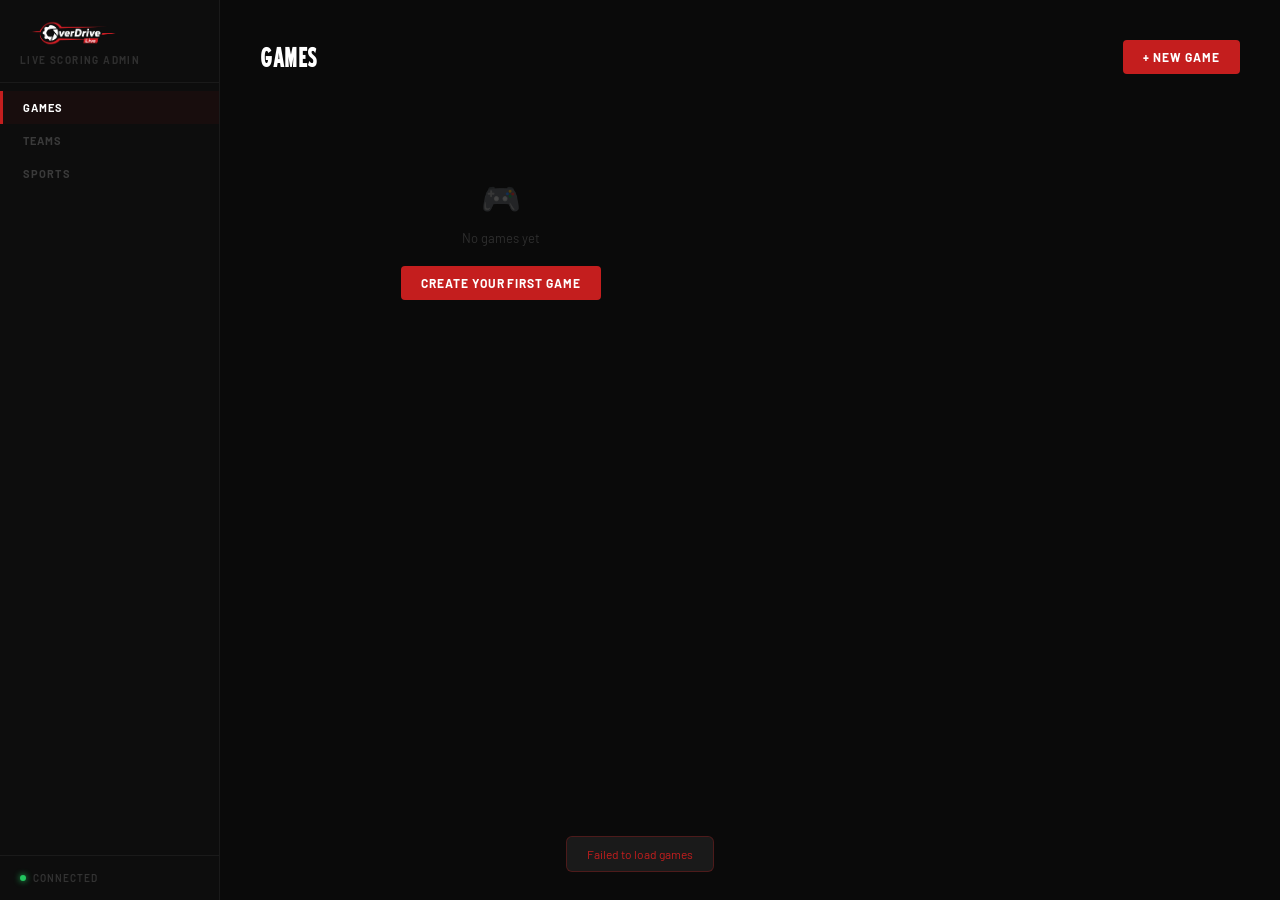
==== admin/index.html @ 99b03286 "Add files via upload" ====
<!DOCTYPE html>
<html lang="en">
<head>
  <meta charset="UTF-8">
  <meta name="viewport" content="width=device-width, initial-scale=1">
  <title>Live Scoring — OverDrive Live Admin</title>
  <meta name="robots" content="noindex, nofollow">

  <link rel="icon" type="image/png" href="/assets/logo-icon.png">
  <link rel="preload" href="/fonts/blue_highway_cd.ttf" as="font" type="font/ttf" crossorigin>
  <link rel="preconnect" href="https://fonts.googleapis.com">
  <link rel="preconnect" href="https://fonts.gstatic.com" crossorigin>
  <link href="https://fonts.googleapis.com/css2?family=Barlow:wght@300;400;500;600;700&family=JetBrains+Mono:wght@400;500&display=swap" rel="stylesheet">

  <style>
    @font-face {
      font-family: 'Blue Highway';
      src: url('/fonts/blue_highway_cd.ttf') format('truetype');
      font-weight: normal; font-style: normal; font-display: swap;
    }

    /* CSS vars used by inline JS-generated HTML */
    :root { --muted: #444; --border: #1a1a1a; }

    *, *::before, *::after { box-sizing: border-box; margin: 0; padding: 0; }
    html, body { height: 100%; }
    body { background: #0A0A0A; color: #fff; font-family: Barlow, sans-serif; min-height: 100vh; }

    /* ── Layout ── */
    .app { display: flex; min-height: 100vh; }

    .sidebar {
      width: 220px; background: #0D0D0D; border-right: 1px solid #1a1a1a;
      display: flex; flex-direction: column; flex-shrink: 0;
      position: fixed; top: 0; left: 0; bottom: 0;
    }

    .sidebar-logo {
      padding: 20px 20px 16px;
      border-bottom: 1px solid #1a1a1a;
    }

    .sidebar-logo img { height: 26px; display: block; margin-bottom: 8px; }

    .logo-sub {
      font-size: 10px; font-weight: 700; letter-spacing: 0.14em;
      text-transform: uppercase; color: #2e2e2e;
    }

    .sidebar-nav { padding: 8px 0; flex: 1; }

    .nav-item {
      display: flex; align-items: center; gap: 10px;
      padding: 10px 20px; cursor: pointer;
      font-size: 11px; font-weight: 700; letter-spacing: 0.1em; text-transform: uppercase;
      color: #3a3a3a; transition: all .15s;
      border-left: 3px solid transparent;
    }

    .nav-item:hover { color: #888; background: #111; }
    .nav-item.active { color: #fff; border-left-color: #C41E1E; background: rgba(196,30,30,.06); }

    .sidebar-footer { padding: 16px 20px; border-top: 1px solid #1a1a1a; }

    .conn-indicator {
      display: flex; align-items: center; gap: 7px;
      font-size: 10px; font-weight: 600; letter-spacing: 0.1em; text-transform: uppercase;
    }

    .conn-dot {
      width: 6px; height: 6px; border-radius: 50%;
      background: #22c55e; box-shadow: 0 0 6px #22c55e; flex-shrink: 0;
    }

    @keyframes pulse { 0%, 100% { opacity: 1; } 50% { opacity: 0.3; } }

    .main { margin-left: 220px; flex: 1; padding: 40px 40px 80px; }

    /* ── Page header ── */
    .page-header {
      display: flex; align-items: center; justify-content: space-between;
      margin-bottom: 32px;
    }

    .page-title {
      font-family: 'Blue Highway', sans-serif; font-size: 26px;
      text-transform: uppercase; letter-spacing: 0.02em; color: #fff;
    }

    /* ── Buttons ── */
    .btn {
      font-family: Barlow, sans-serif; font-size: 12px; font-weight: 700;
      letter-spacing: 0.08em; text-transform: uppercase; border: none;
      border-radius: 4px; cursor: pointer; padding: 10px 20px;
      transition: background .15s, opacity .15s, border-color .15s, color .15s;
      white-space: nowrap; display: inline-flex; align-items: center; gap: 6px;
    }

    .btn-primary { background: #C41E1E; color: #fff; }
    .btn-primary:hover { background: #991616; }
    .btn-secondary { background: transparent; color: #888; border: 1px solid #222; }
    .btn-secondary:hover { border-color: #444; color: #fff; }
    .btn-danger { background: transparent; color: #3a3a3a; border: 1px solid #1a1a1a; }
    .btn-danger:hover { background: rgba(196,30,30,.1); color: #C41E1E; border-color: rgba(196,30,30,.3); }
    .btn-sm { padding: 6px 12px; font-size: 11px; }
    .btn:disabled { opacity: .3; cursor: not-allowed; pointer-events: none; }

    /* ── Section ── */
    .section { display: none; }
    .section.active { display: block; }

    /* ── Games grid ── */
    .games-grid {
      display: grid;
      grid-template-columns: repeat(auto-fill, minmax(320px, 1fr));
      gap: 16px;
    }

    .game-card {
      background: #0D0D0D; border: 1px solid #1a1a1a; border-radius: 6px;
      padding: 20px; transition: border-color .2s;
    }

    .game-card:hover { border-color: #2a2a2a; }

    .game-card-header {
      display: flex; align-items: flex-start; justify-content: space-between;
      margin-bottom: 14px;
    }

    .game-status {
      display: inline-flex; align-items: center; gap: 5px;
      padding: 3px 10px; border-radius: 20px;
      font-size: 10px; font-weight: 700; letter-spacing: 0.08em; text-transform: uppercase;
    }

    .status-scheduled { background: rgba(80,80,80,.1); color: #444; }
    .status-live { background: rgba(196,30,30,.12); color: #C41E1E; }
    .status-live::before {
      content: ''; width: 5px; height: 5px; border-radius: 50%;
      background: #C41E1E; display: inline-block; animation: pulse 1s infinite;
    }
    .status-complete { background: rgba(34,197,94,.1); color: #22c55e; }
    .status-pre_game { background: rgba(245,158,11,.1); color: #f59e0b; }

    .game-sport-label {
      font-size: 10px; font-weight: 700; letter-spacing: 0.1em;
      text-transform: uppercase; color: #2e2e2e;
    }

    .game-teams {
      font-family: 'Blue Highway', sans-serif; font-size: 18px;
      text-transform: uppercase; letter-spacing: 0.02em; color: #e0e0e0;
      margin-bottom: 4px;
    }

    .game-meta { font-size: 11px; color: #333; margin-bottom: 14px; }

    .game-score {
      font-family: 'JetBrains Mono', monospace; font-size: 28px;
      font-weight: 500; color: #fff; margin-bottom: 16px; letter-spacing: -0.02em;
    }

    .game-actions { display: flex; gap: 8px; flex-wrap: wrap; }

    /* ── Teams / Sports list ── */
    .row-list {
      border: 1px solid #1a1a1a; border-radius: 6px; overflow: hidden;
    }

    .data-row {
      display: flex; align-items: center; gap: 14px;
      background: #0D0D0D; padding: 14px 20px;
      border-bottom: 1px solid #141414; transition: background .15s;
    }

    .data-row:last-child { border-bottom: none; }
    .data-row:hover { background: #111; }

    .team-color-swatch {
      width: 28px; height: 28px; border-radius: 4px; flex-shrink: 0;
      border: 1px solid rgba(255,255,255,0.07);
    }

    .row-info { flex: 1; }
    .row-name { font-size: 14px; font-weight: 600; color: #e0e0e0; }
    .row-sub { font-family: 'JetBrains Mono', monospace; font-size: 11px; color: #3a3a3a; margin-top: 2px; }

    .preset-badge {
      font-size: 10px; font-weight: 700; letter-spacing: 0.08em; text-transform: uppercase;
      color: #2e2e2e; border: 1px solid #1e1e1e; padding: 3px 8px; border-radius: 3px;
    }

    /* ── URL box ── */
    .url-box {
      background: #0A0A0A; border: 1px solid #1e1e1e; border-radius: 4px;
      padding: 10px 14px; margin-bottom: 8px;
      display: flex; align-items: center; gap: 12px;
    }

    .url-label {
      font-size: 10px; font-weight: 700; letter-spacing: 0.1em; text-transform: uppercase;
      color: #3a3a3a; min-width: 90px; flex-shrink: 0;
    }

    .url-value {
      font-family: 'JetBrains Mono', monospace; font-size: 11px; color: #666;
      flex: 1; overflow: hidden; text-overflow: ellipsis; white-space: nowrap;
    }

    .btn-copy {
      font-family: Barlow, sans-serif; font-size: 10px; font-weight: 700;
      letter-spacing: 0.08em; text-transform: uppercase;
      background: transparent; border: 1px solid #1e1e1e; border-radius: 3px;
      color: #3a3a3a; padding: 4px 10px; cursor: pointer; flex-shrink: 0;
      transition: all .15s;
    }

    .btn-copy:hover { color: #aaa; border-color: #333; }
    .btn-copy.copied { color: #22c55e; border-color: rgba(34,197,94,.3); }

    /* ── Forms ── */
    .form-grid { display: grid; grid-template-columns: 1fr 1fr; gap: 16px; }
    .form-group { display: flex; flex-direction: column; gap: 7px; }
    .form-group.full { grid-column: 1 / -1; }

    .form-label {
      font-size: 10px; font-weight: 700; letter-spacing: 0.12em;
      text-transform: uppercase; color: #555; display: block;
    }

    label { font-size: 10px; font-weight: 700; letter-spacing: 0.12em; text-transform: uppercase; color: #555; }

    input, select, textarea {
      background: #0A0A0A; border: 1px solid #222; border-radius: 4px;
      color: #fff; font-family: Barlow, sans-serif; font-size: 13px;
      padding: 10px 14px; transition: border-color .15s; width: 100%; outline: none;
    }

    input:focus, select:focus, textarea:focus { border-color: #C41E1E; }
    input::placeholder { color: #2e2e2e; }
    select option { background: #111; }
    input[type="color"] { padding: 4px 6px; height: 42px; cursor: pointer; }
    input[type="datetime-local"] { color-scheme: dark; }

    /* ── Modals ── */
    .modal-overlay {
      position: fixed; inset: 0; background: rgba(0,0,0,.75);
      backdrop-filter: blur(4px);
      display: flex; align-items: center; justify-content: center;
      z-index: 500; padding: 20px;
    }

    .modal-overlay.hidden { display: none; }

    .modal {
      background: #111; border: 1px solid #222; border-radius: 8px;
      padding: 32px; width: 100%; max-width: 520px; max-height: 90vh; overflow-y: auto;
    }

    .modal-header {
      display: flex; align-items: center; justify-content: space-between;
      margin-bottom: 28px;
    }

    .modal-title {
      font-family: 'Blue Highway', sans-serif; font-size: 22px;
      text-transform: uppercase; letter-spacing: 0.02em;
    }

    .modal-close {
      background: none; border: none; color: #333; font-size: 20px;
      cursor: pointer; line-height: 1; padding: 4px; transition: color .15s;
    }

    .modal-close:hover { color: #fff; }

    .modal-footer {
      display: flex; gap: 10px; justify-content: flex-end;
      margin-top: 28px; padding-top: 20px; border-top: 1px solid #1a1a1a;
    }

    /* ── URLs modal sections ── */
    .urls-section { margin-bottom: 24px; }

    .urls-section-title {
      font-size: 10px; font-weight: 700; letter-spacing: 0.12em;
      text-transform: uppercase; color: #2e2e2e; margin-bottom: 10px;
    }

    /* ── Empty states ── */
    .empty { text-align: center; padding: 72px 20px; }
    .empty-icon { font-size: 32px; margin-bottom: 12px; opacity: 0.3; }
    .empty-text { font-size: 13px; color: #2e2e2e; margin-bottom: 20px; }

    /* ── Toast ── */
    #toast {
      position: fixed; bottom: 28px; left: 50%;
      transform: translateX(-50%) translateY(20px);
      background: #1a1a1a; border: 1px solid #2a2a2a; border-radius: 6px;
      padding: 10px 20px; font-size: 12px; color: #aaa;
      opacity: 0; transition: opacity .25s, transform .25s;
      pointer-events: none; z-index: 999; white-space: nowrap;
    }

    #toast.show { opacity: 1; transform: translateX(-50%) translateY(0); }
    #toast.success { color: #22c55e; border-color: rgba(34,197,94,.3); }
    #toast.error { color: #C41E1E; border-color: rgba(196,30,30,.3); }
  </style>
</head>
<body>

<div class="app">

  <!-- Sidebar -->
  <div class="sidebar">
    <div class="sidebar-logo">
      <img src="/assets/logo-banner.png" alt="OverDrive Live">
      <div class="logo-sub">Live Scoring Admin</div>
    </div>
    <nav class="sidebar-nav">
      <div class="nav-item active" onclick="showSection('games')">Games</div>
      <div class="nav-item" onclick="showSection('teams')">Teams</div>
      <div class="nav-item" onclick="showSection('sports')">Sports</div>
    </nav>
    <div class="sidebar-footer">
      <div class="conn-indicator">
        <div class="conn-dot" id="conn-dot"></div>
        <span id="conn-text" style="color:#333;">Connected</span>
      </div>
    </div>
  </div>

  <!-- Main content -->
  <div class="main">

    <!-- GAMES SECTION -->
    <div class="section active" id="section-games">
      <div class="page-header">
        <h1 class="page-title">Games</h1>
        <button class="btn btn-primary" onclick="openNewGameModal()">+ New Game</button>
      </div>
      <div class="games-grid" id="games-grid">
        <div class="empty">
          <div class="empty-icon">🎮</div>
          <div class="empty-text">No games yet</div>
          <button class="btn btn-primary" onclick="openNewGameModal()">Create your first game</button>
        </div>
      </div>
    </div>

    <!-- TEAMS SECTION -->
    <div class="section" id="section-teams">
      <div class="page-header">
        <h1 class="page-title">Teams</h1>
        <button class="btn btn-primary" onclick="openNewTeamModal()">+ New Team</button>
      </div>
      <div id="teams-list"></div>
    </div>

    <!-- SPORTS SECTION -->
    <div class="section" id="section-sports">
      <div class="page-header">
        <h1 class="page-title">Sports</h1>
      </div>
      <div class="row-list" id="sports-list"></div>
    </div>

  </div>
</div>

<!-- NEW GAME MODAL -->
<div class="modal-overlay hidden" id="modal-new-game">
  <div class="modal">
    <div class="modal-header">
      <div class="modal-title">New Game</div>
      <button class="modal-close" onclick="closeModal('modal-new-game')">×</button>
    </div>
    <div class="form-grid">
      <div class="form-group full">
        <label class="form-label">Game name (optional)</label>
        <input type="text" id="game-name" placeholder="e.g. State League Round 4">
      </div>
      <div class="form-group full">
        <label class="form-label">Sport</label>
        <select id="game-sport">
          <option value="">Select sport...</option>
        </select>
      </div>
      <div class="form-group">
        <label class="form-label">Home team</label>
        <select id="game-home">
          <option value="">Select team...</option>
        </select>
      </div>
      <div class="form-group">
        <label class="form-label">Away team</label>
        <select id="game-away">
          <option value="">Select team...</option>
        </select>
      </div>
      <div class="form-group full">
        <label class="form-label">Scheduled date &amp; time</label>
        <input type="datetime-local" id="game-date">
      </div>
    </div>
    <div class="modal-footer">
      <button class="btn btn-secondary" onclick="closeModal('modal-new-game')">Cancel</button>
      <button class="btn btn-primary" onclick="createGame()">Create Game</button>
    </div>
  </div>
</div>

<!-- NEW TEAM MODAL -->
<div class="modal-overlay hidden" id="modal-new-team">
  <div class="modal">
    <div class="modal-header">
      <div class="modal-title">New Team</div>
      <button class="modal-close" onclick="closeModal('modal-new-team')">×</button>
    </div>
    <div class="form-grid">
      <div class="form-group full">
        <label class="form-label">Full team name</label>
        <input type="text" id="team-name" placeholder="e.g. West Adelaide Bearcats">
      </div>
      <div class="form-group">
        <label class="form-label">Short name (3–4 chars)</label>
        <input type="text" id="team-short" placeholder="e.g. WAB" maxlength="4">
      </div>
      <div class="form-group">
        <label class="form-label">Primary colour</label>
        <input type="color" id="team-color" value="#7a1525">
      </div>
    </div>
    <div class="modal-footer">
      <button class="btn btn-secondary" onclick="closeModal('modal-new-team')">Cancel</button>
      <button class="btn btn-primary" onclick="createTeam()">Create Team</button>
    </div>
  </div>
</div>

<!-- URLS MODAL -->
<div class="modal-overlay hidden" id="modal-urls">
  <div class="modal" style="max-width:620px;">
    <div class="modal-header">
      <div class="modal-title" id="urls-modal-title">Game URLs</div>
      <button class="modal-close" onclick="closeModal('modal-urls')">×</button>
    </div>

    <div class="urls-section">
      <div class="urls-section-title">Operator — send to remote operator</div>
      <div class="url-box">
        <div class="url-label">Operator</div>
        <div class="url-value" id="url-operator"></div>
        <button class="btn-copy" onclick="copyUrl('url-operator', this)">Copy</button>
      </div>
    </div>

    <div class="urls-section">
      <div class="urls-section-title">OBS / VMix — Browser Sources (1920×1080)</div>
      <div class="url-box">
        <div class="url-label">Scoreboard</div>
        <div class="url-value" id="url-scoreboard"></div>
        <button class="btn-copy" onclick="copyUrl('url-scoreboard', this)">Copy</button>
      </div>
      <div class="url-box">
        <div class="url-label">Bug / DOG</div>
        <div class="url-value" id="url-bug"></div>
        <button class="btn-copy" onclick="copyUrl('url-bug', this)">Copy</button>
      </div>
      <div class="url-box">
        <div class="url-label">Full Screen</div>
        <div class="url-value" id="url-fullscreen"></div>
        <button class="btn-copy" onclick="copyUrl('url-fullscreen', this)">Copy</button>
      </div>
      <div class="url-box">
        <div class="url-label">Lower Third</div>
        <div class="url-value" id="url-lowerthird"></div>
        <button class="btn-copy" onclick="copyUrl('url-lowerthird', this)">Copy</button>
      </div>
    </div>

    <div class="modal-footer">
      <button class="btn btn-secondary" onclick="closeModal('modal-urls')">Close</button>
    </div>
  </div>
</div>

<!-- Toast -->
<div id="toast"></div>

<script>
  const BASE = window.location.origin;
  const ADMIN_PASSWORD = prompt('Admin password:') || '';

  const headers = {
    'Content-Type': 'application/json',
    'x-admin-password': ADMIN_PASSWORD
  };

  // ── State ──────────────────────────────────────────────────
  let games = [], teams = [], sports = [];

  // ── Init ───────────────────────────────────────────────────
  async function init() {
    await Promise.all([loadGames(), loadTeams(), loadSports()]);
  }

  // ── Navigation ─────────────────────────────────────────────
  function showSection(name) {
    document.querySelectorAll('.section').forEach(s => s.classList.remove('active'));
    document.querySelectorAll('.nav-item').forEach(n => n.classList.remove('active'));
    document.getElementById(`section-${name}`).classList.add('active');
    event.currentTarget.classList.add('active');
  }

  // ── Games ──────────────────────────────────────────────────
  async function loadGames() {
    try {
      const r = await fetch(`${BASE}/api/games`);
      games = await r.json();
      renderGames();
    } catch(e) { showToast('Failed to load games', 'error'); }
  }

  function renderGames() {
    const grid = document.getElementById('games-grid');
    if (!games.length) {
      grid.innerHTML = `<div class="empty">
        <div class="empty-icon">🎮</div>
        <div class="empty-text">No games yet</div>
        <button class="btn btn-primary" onclick="openNewGameModal()">Create your first game</button>
      </div>`;
      return;
    }
    grid.innerHTML = games.map(g => `
      <div class="game-card">
        <div class="game-card-header">
          <div class="game-status status-${g.status}">${g.status.replace('_',' ')}</div>
          <div class="game-sport-label">${g.sport_name || ''}</div>
        </div>
        <div class="game-teams">${g.home_name || '?'} vs ${g.away_name || '?'}</div>
        <div class="game-meta">
          ${g.scheduled_at ? new Date(g.scheduled_at).toLocaleString('en-AU', {weekday:'short',day:'numeric',month:'short',hour:'2-digit',minute:'2-digit'}) : 'No date set'}
        </div>
        <div class="game-score">${g.home_score ?? 0} – ${g.away_score ?? 0}</div>
        <div class="game-actions">
          <button class="btn btn-secondary btn-sm" onclick="showUrls('${g.id}')">URLs</button>
          <button class="btn btn-danger btn-sm" onclick="deleteGame('${g.id}')">Delete</button>
        </div>
      </div>
    `).join('');
  }

  function openNewGameModal() {
    // Populate dropdowns
    const sportSel = document.getElementById('game-sport');
    sportSel.innerHTML = '<option value="">Select sport...</option>' +
      sports.map(s => `<option value="${s.id}">${s.name}</option>`).join('');

    const teamOpts = '<option value="">Select team...</option>' +
      teams.map(t => `<option value="${t.id}">${t.name}</option>`).join('');
    document.getElementById('game-home').innerHTML = teamOpts;
    document.getElementById('game-away').innerHTML = teamOpts;

    // Default date to tomorrow
    const tomorrow = new Date();
    tomorrow.setDate(tomorrow.getDate() + 1);
    tomorrow.setHours(18, 0, 0, 0);
    document.getElementById('game-date').value = tomorrow.toISOString().slice(0,16);

    openModal('modal-new-game');
  }

  async function createGame() {
    const body = {
      name: document.getElementById('game-name').value,
      sport_id: document.getElementById('game-sport').value,
      home_team_id: document.getElementById('game-home').value,
      away_team_id: document.getElementById('game-away').value,
      scheduled_at: document.getElementById('game-date').value,
    };

    if (!body.sport_id || !body.home_team_id || !body.away_team_id) {
      showToast('Please select sport, home team, and away team', 'error');
      return;
    }

    try {
      const r = await fetch(`${BASE}/api/games`, { method: 'POST', headers, body: JSON.stringify(body) });
      const game = await r.json();
      closeModal('modal-new-game');
      await loadGames();
      showToast('Game created!', 'success');
      // Immediately show URLs
      showUrlsFromGame(game);
    } catch(e) { showToast('Failed to create game', 'error'); }
  }

  async function deleteGame(id) {
    if (!confirm('Delete this game? This cannot be undone.')) return;
    await fetch(`${BASE}/api/games/${id}`, { method: 'DELETE', headers });
    await loadGames();
    showToast('Game deleted');
  }

  // ── URLs modal ─────────────────────────────────────────────
  async function showUrls(gameId) {
    try {
      const r = await fetch(`${BASE}/api/games/${gameId}`);
      const game = await r.json();
      const urls = {
        operator: `${BASE}/operate/${game.operator_token}`,
        overlayScoreboard: `${BASE}/overlay/${game.id}/scoreboard`,
        overlayBug: `${BASE}/overlay/${game.id}/bug`,
        overlayFullscreen: `${BASE}/overlay/${game.id}/fullscreen`,
        overlayLowerthird: `${BASE}/overlay/${game.id}/lowerthird`,
      };
      showUrlsFromGame({ ...game, urls });
    } catch(e) { showToast('Failed to load URLs', 'error'); }
  }

  function showUrlsFromGame(game) {
    const urls = game.urls || {
      operator: `${BASE}/operate/${game.operator_token}`,
      overlayScoreboard: `${BASE}/overlay/${game.id}/scoreboard`,
      overlayBug: `${BASE}/overlay/${game.id}/bug`,
      overlayFullscreen: `${BASE}/overlay/${game.id}/fullscreen`,
      overlayLowerthird: `${BASE}/overlay/${game.id}/lowerthird`,
    };

    document.getElementById('urls-modal-title').textContent =
      `${game.home_name || 'Home'} vs ${game.away_name || 'Away'}`;
    document.getElementById('url-operator').textContent = urls.operator;
    document.getElementById('url-scoreboard').textContent = urls.overlayScoreboard;
    document.getElementById('url-bug').textContent = urls.overlayBug;
    document.getElementById('url-fullscreen').textContent = urls.overlayFullscreen;
    document.getElementById('url-lowerthird').textContent = urls.overlayLowerthird;
    openModal('modal-urls');
  }

  function copyUrl(elementId, btn) {
    const text = document.getElementById(elementId).textContent;
    navigator.clipboard.writeText(text).then(() => {
      btn.textContent = '✓ Copied';
      btn.classList.add('copied');
      setTimeout(() => { btn.textContent = 'Copy'; btn.classList.remove('copied'); }, 2000);
    });
  }

  // ── Teams ──────────────────────────────────────────────────
  async function loadTeams() {
    try {
      const r = await fetch(`${BASE}/api/admin/teams`);
      teams = await r.json();
      renderTeams();
    } catch(e) { console.error(e); }
  }

  function renderTeams() {
    const list = document.getElementById('teams-list');
    if (!teams.length) {
      list.innerHTML = `<div class="empty">
        <div class="empty-icon">👥</div>
        <div class="empty-text">No teams yet</div>
        <button class="btn btn-primary" onclick="openNewTeamModal()">Add your first team</button>
      </div>`;
      return;
    }
    list.innerHTML = `<div class="row-list">${teams.map(t => `
      <div class="data-row">
        <div class="team-color-swatch" style="background:${t.primary_color || '#333'}"></div>
        <div class="row-info">
          <div class="row-name">${t.name}</div>
          <div class="row-sub">${t.short_name || ''}</div>
        </div>
        <button class="btn btn-danger btn-sm" onclick="deleteTeam('${t.id}')">Delete</button>
      </div>
    `).join('')}</div>`;
  }

  function openNewTeamModal() {
    document.getElementById('team-name').value = '';
    document.getElementById('team-short').value = '';
    document.getElementById('team-color').value = '#7a1525';
    openModal('modal-new-team');
  }

  async function createTeam() {
    const name = document.getElementById('team-name').value.trim();
    if (!name) { showToast('Team name is required', 'error'); return; }

    const body = {
      name,
      short_name: document.getElementById('team-short').value.trim().toUpperCase(),
      primary_color: document.getElementById('team-color').value,
    };

    try {
      await fetch(`${BASE}/api/admin/teams`, { method: 'POST', headers, body: JSON.stringify(body) });
      closeModal('modal-new-team');
      await loadTeams();
      showToast('Team created!', 'success');
    } catch(e) { showToast('Failed to create team', 'error'); }
  }

  async function deleteTeam(id) {
    if (!confirm('Delete this team?')) return;
    await fetch(`${BASE}/api/admin/teams/${id}`, { method: 'DELETE', headers });
    await loadTeams();
    showToast('Team deleted');
  }

  // ── Sports ─────────────────────────────────────────────────
  async function loadSports() {
    try {
      const r = await fetch(`${BASE}/api/admin/sports`);
      sports = await r.json();
      renderSports();
    } catch(e) { console.error(e); }
  }

  function renderSports() {
    const list = document.getElementById('sports-list');
    list.innerHTML = sports.map(s => `
      <div class="data-row">
        <div class="row-info">
          <div class="row-name">${s.name}</div>
          <div class="row-sub">${s.config?.periods?.join(', ') || ''} · ${s.config?.clockDirection === 'down' ? 'Count down' : 'Count up'}</div>
        </div>
        ${s.is_preset ? '<span class="preset-badge">Preset</span>' : ''}
      </div>
    `).join('');
  }

  // ── Modal helpers ──────────────────────────────────────────
  function openModal(id) { document.getElementById(id).classList.remove('hidden'); }
  function closeModal(id) { document.getElementById(id).classList.add('hidden'); }

  document.querySelectorAll('.modal-overlay').forEach(overlay => {
    overlay.addEventListener('click', e => {
      if (e.target === overlay) overlay.classList.add('hidden');
    });
  });

  // ── Toast ──────────────────────────────────────────────────
  function showToast(msg, type = 'success') {
    const t = document.getElementById('toast');
    t.textContent = msg;
    t.className = `${type} show`;
    setTimeout(() => t.classList.remove('show'), 3000);
  }

  // ── Connection indicator ───────────────────────────────────
  async function checkHealth() {
    try {
      await fetch(`${BASE}/health`);
      document.getElementById('conn-dot').style.cssText = 'background:#22c55e;box-shadow:0 0 6px #22c55e';
      document.getElementById('conn-text').style.color = '#444';
      document.getElementById('conn-text').textContent = 'Connected';
    } catch {
      document.getElementById('conn-dot').style.cssText = 'background:#C41E1E;box-shadow:0 0 6px #C41E1E';
      document.getElementById('conn-text').style.color = '#C41E1E';
      document.getElementById('conn-text').textContent = 'Disconnected';
    }
  }

  setInterval(checkHealth, 10000);
  init();
</script>
</body>
</html>
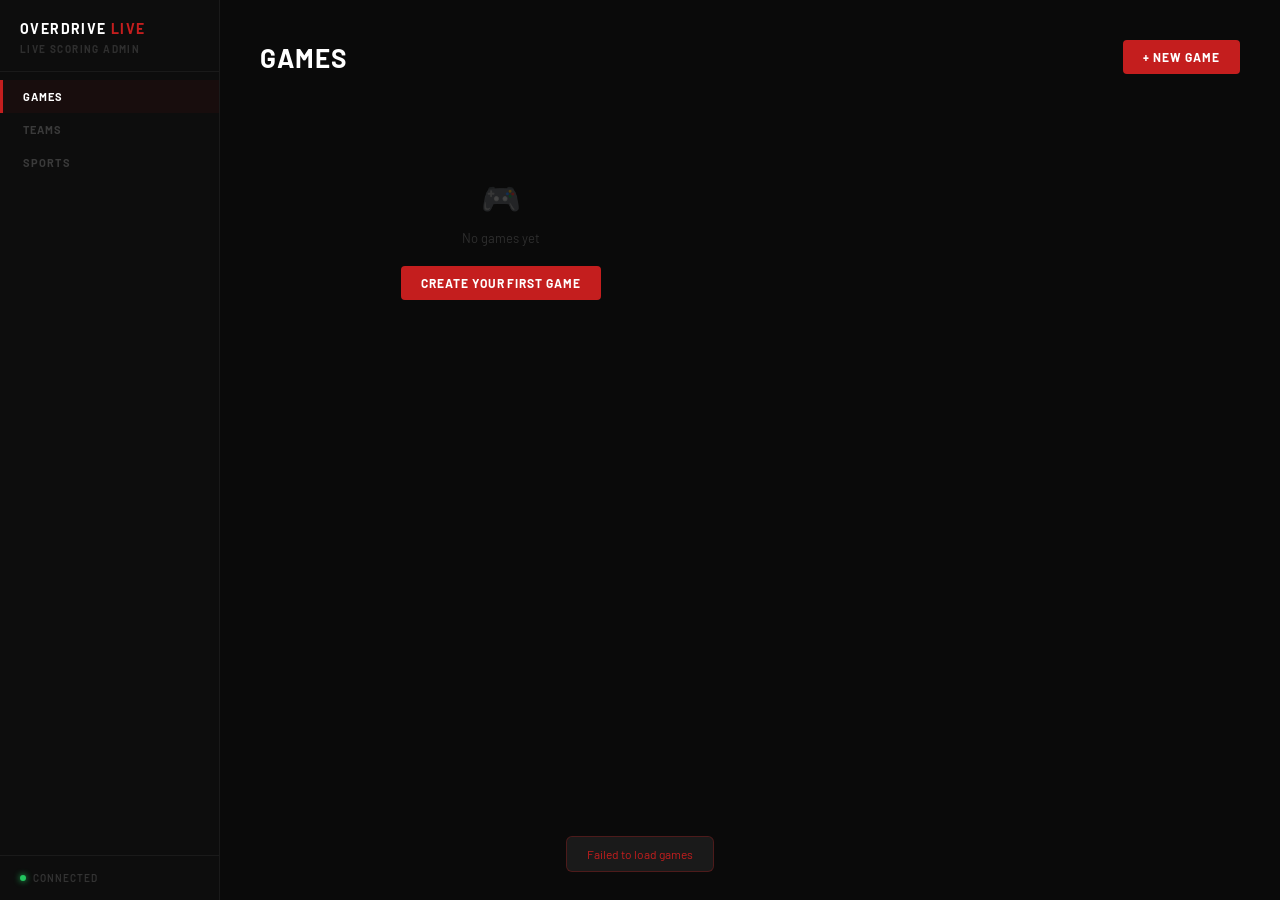
==== commit e418d2a2: "Add files via upload" ====
--- a/admin/index.html
+++ b/admin/index.html
@@ -6,19 +6,11 @@
   <title>Live Scoring — OverDrive Live Admin</title>
   <meta name="robots" content="noindex, nofollow">
 
-  <link rel="icon" type="image/png" href="/assets/logo-icon.png">
-  <link rel="preload" href="/fonts/blue_highway_cd.ttf" as="font" type="font/ttf" crossorigin>
   <link rel="preconnect" href="https://fonts.googleapis.com">
   <link rel="preconnect" href="https://fonts.gstatic.com" crossorigin>
   <link href="https://fonts.googleapis.com/css2?family=Barlow:wght@300;400;500;600;700&family=JetBrains+Mono:wght@400;500&display=swap" rel="stylesheet">
 
   <style>
-    @font-face {
-      font-family: 'Blue Highway';
-      src: url('/fonts/blue_highway_cd.ttf') format('truetype');
-      font-weight: normal; font-style: normal; font-display: swap;
-    }
-
     /* CSS vars used by inline JS-generated HTML */
     :root { --muted: #444; --border: #1a1a1a; }
 
@@ -40,7 +32,13 @@
       border-bottom: 1px solid #1a1a1a;
     }
 
-    .sidebar-logo img { height: 26px; display: block; margin-bottom: 8px; }
+    .sidebar-wordmark {
+      font-family: Barlow, sans-serif; font-size: 14px; font-weight: 700;
+      letter-spacing: 0.1em; text-transform: uppercase; color: #fff;
+      margin-bottom: 6px;
+    }
+
+    .sidebar-wordmark span { color: #C41E1E; }
 
     .logo-sub {
       font-size: 10px; font-weight: 700; letter-spacing: 0.14em;
@@ -83,8 +81,8 @@
     }
 
     .page-title {
-      font-family: 'Blue Highway', sans-serif; font-size: 26px;
-      text-transform: uppercase; letter-spacing: 0.02em; color: #fff;
+      font-family: Barlow, sans-serif; font-size: 26px; font-weight: 700;
+      text-transform: uppercase; letter-spacing: 0.04em; color: #fff;
     }
 
     /* ── Buttons ── */
@@ -149,8 +147,8 @@
     }
 
     .game-teams {
-      font-family: 'Blue Highway', sans-serif; font-size: 18px;
-      text-transform: uppercase; letter-spacing: 0.02em; color: #e0e0e0;
+      font-family: Barlow, sans-serif; font-size: 18px; font-weight: 700;
+      text-transform: uppercase; letter-spacing: 0.04em; color: #e0e0e0;
       margin-bottom: 4px;
     }
 
@@ -264,8 +262,8 @@
     }
 
     .modal-title {
-      font-family: 'Blue Highway', sans-serif; font-size: 22px;
-      text-transform: uppercase; letter-spacing: 0.02em;
+      font-family: Barlow, sans-serif; font-size: 22px; font-weight: 700;
+      text-transform: uppercase; letter-spacing: 0.04em;
     }
 
     .modal-close {
@@ -315,13 +313,13 @@
   <!-- Sidebar -->
   <div class="sidebar">
     <div class="sidebar-logo">
-      <img src="/assets/logo-banner.png" alt="OverDrive Live">
+      <div class="sidebar-wordmark">OverDrive <span>Live</span></div>
       <div class="logo-sub">Live Scoring Admin</div>
     </div>
     <nav class="sidebar-nav">
-      <div class="nav-item active" onclick="showSection('games')">Games</div>
-      <div class="nav-item" onclick="showSection('teams')">Teams</div>
-      <div class="nav-item" onclick="showSection('sports')">Sports</div>
+      <div class="nav-item active" onclick="showSection('games', this)">Games</div>
+      <div class="nav-item" onclick="showSection('teams', this)">Teams</div>
+      <div class="nav-item" onclick="showSection('sports', this)">Sports</div>
     </nav>
     <div class="sidebar-footer">
       <div class="conn-indicator">
@@ -487,7 +485,7 @@
 </div>
 
 <!-- Toast -->
-<div id="toast"></div>
+<div id="toast" role="status"></div>
 
 <script>
   const BASE = window.location.origin;
@@ -507,11 +505,11 @@
   }
 
   // ── Navigation ─────────────────────────────────────────────
-  function showSection(name) {
+  function showSection(name, el) {
     document.querySelectorAll('.section').forEach(s => s.classList.remove('active'));
     document.querySelectorAll('.nav-item').forEach(n => n.classList.remove('active'));
     document.getElementById(`section-${name}`).classList.add('active');
-    event.currentTarget.classList.add('active');
+    el.classList.add('active');
   }
 
   // ── Games ──────────────────────────────────────────────────
@@ -748,6 +746,7 @@
     const t = document.getElementById('toast');
     t.textContent = msg;
     t.className = `${type} show`;
+    t.id = 'toast';
     setTimeout(() => t.classList.remove('show'), 3000);
   }
 
